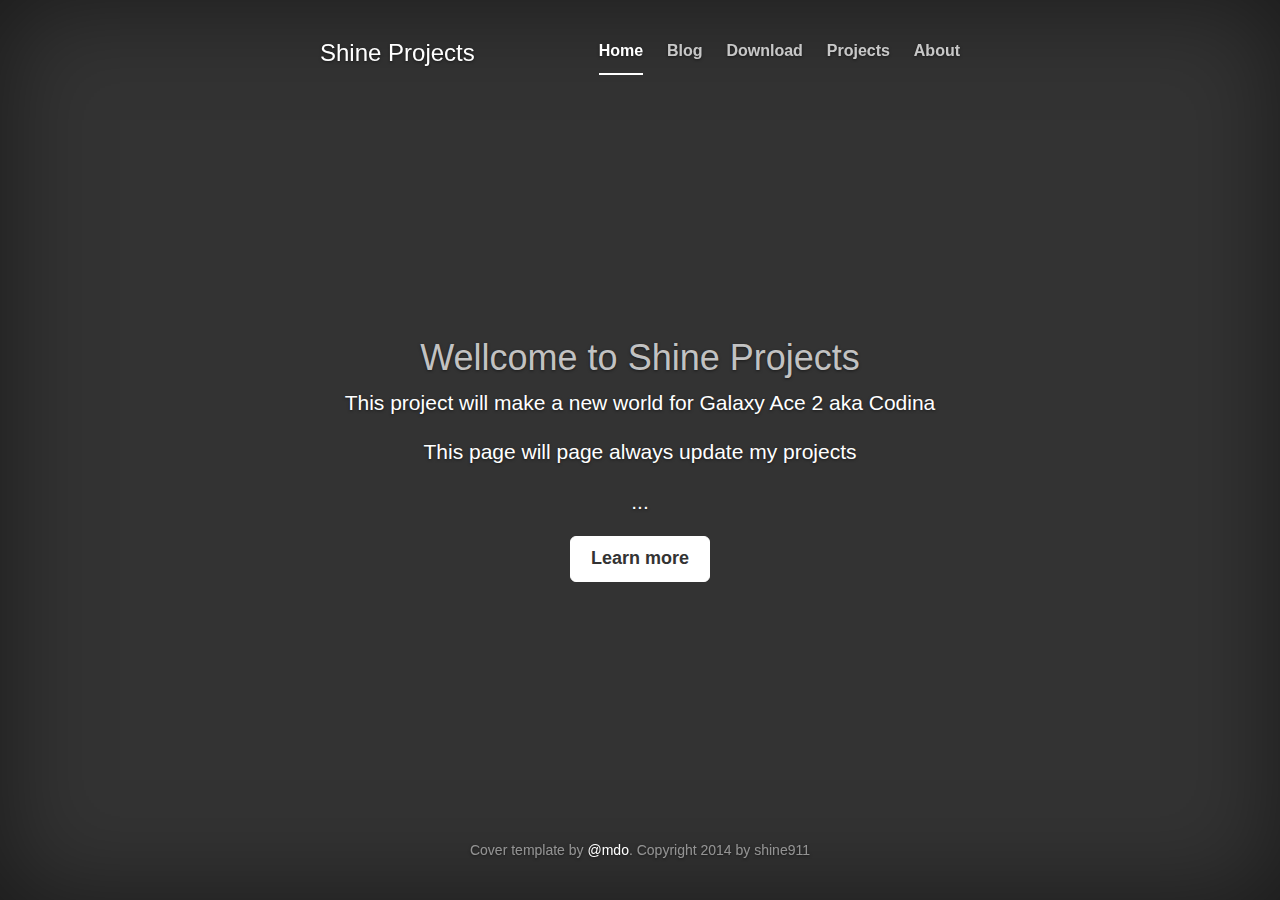
==== index.html @ 6dbecd62 "Public website page" ====
<!DOCTYPE html>
<html lang="en">
  <head>
    <meta charset="utf-8">
    <meta http-equiv="X-UA-Compatible" content="IE=edge">
    <meta name="viewport" content="width=device-width, initial-scale=1">
    <meta name="description" content="shine projects">
    <meta name="author" content="shine911">
    <link rel="shortcut icon" href="favicon.ico">

    <title>Shine Projects</title>

    <!-- Bootstrap core CSS -->
    <link href="css/bootstrap.min.css" rel="stylesheet">

    <!-- Custom styles for this template -->
    <link href="css/cover.css" rel="stylesheet">

    <!-- Just for debugging purposes. Don't actually copy this line! -->
    <!--[if lt IE 9]><script src="../../assets/js/ie8-responsive-file-warning.js"></script><![endif]-->

    <!-- HTML5 shim and Respond.js IE8 support of HTML5 elements and media queries -->
    <!--[if lt IE 9]>
      <script src="https://oss.maxcdn.com/libs/html5shiv/3.7.0/html5shiv.js"></script>
      <script src="https://oss.maxcdn.com/libs/respond.js/1.4.2/respond.min.js"></script>
    <![endif]-->
  </head>

  <body>

    <div class="site-wrapper">

      <div class="site-wrapper-inner">

        <div class="cover-container">

          <div class="masthead clearfix">
            <div class="inner">
              <h3 class="masthead-brand">Shine Projects</h3>
              <ul class="nav masthead-nav">
                <li class="active"><a href="#">Home</a></li>
                <li><a href="blog.html">Blog</a></li>
                <li><a href="download.html">Download</a></li>
                <li><a href="projects.html">Projects</a></li>
                <li><a href="about.html">About</a></li>
              </ul>
            </div>
          </div>

          <div class="inner cover">
            <h1 class="cover-heading"><font color="C2C2C2">Wellcome to Shine Projects</font></h1>
            <p class="lead">This project will make a new world for Galaxy Ace 2 aka Codina</p>
            <p class="lead">This page will page always update my projects</p>
            <p class="lead">...</p>
              <a href="projects.html" class="btn btn-lg btn-default">Learn more</a>
          </div>

          <div class="mastfoot">
            <div class="inner">
              <p>Cover template by <a href="https://twitter.com/mdo">@mdo</a>. Copyright 2014 by shine911</p>
            </div>
          </div>

        </div>

      </div>

    </div>

    <!-- Bootstrap core JavaScript
    ================================================== -->
    <!-- Placed at the end of the document so the pages load faster -->
    <script src="https://ajax.googleapis.com/ajax/libs/jquery/1.11.0/jquery.min.js"></script>
    <script src="../../dist/js/bootstrap.min.js"></script>
    <script src="../../assets/js/docs.min.js"></script>
  </body>
</html>
---- css/cover.css ----
/*
 * Globals
 */

/* Links */
a,
a:focus,
a:hover {
  color: #fff;
}

/* Custom default button */
.btn-default,
.btn-default:hover,
.btn-default:focus {
  color: #333;
  text-shadow: none; /* Prevent inheritence from `body` */
  background-color: #fff;
  border: 1px solid #fff;
}


/*
 * Base structure
 */

html,
body {
  height: 100%;
  background-color: #333;
}
body {
  color: #fff;
  text-align: center;
  text-shadow: 0 1px 3px rgba(0,0,0,.5);
  box-shadow: inset 0 0 100px rgba(0,0,0,.5);
}

/* Extra markup and styles for table-esque vertical and horizontal centering */
.site-wrapper {
  display: table;
  width: 100%;
  height: 100%; /* For at least Firefox */
  min-height: 100%;
}
.site-wrapper-inner {
  display: table-cell;
  vertical-align: top;
}
.cover-container {
  margin-right: auto;
  margin-left: auto;
}

/* Padding for spacing */
.inner {
  padding: 30px;
}


/*
 * Header
 */
.masthead-brand {
  margin-top: 10px;
  margin-bottom: 10px;
}

.masthead-nav > li {
  display: inline-block;
}
.masthead-nav > li + li {
  margin-left: 20px;
}
.masthead-nav > li > a {
  padding-right: 0;
  padding-left: 0;
  font-size: 16px;
  font-weight: bold;
  color: #fff; /* IE8 proofing */
  color: rgba(255,255,255,.75);
  border-bottom: 2px solid transparent;
}
.masthead-nav > li > a:hover,
.masthead-nav > li > a:focus {
  background-color: transparent;
  border-bottom-color: rgba(255,255,255,.25);
}
.masthead-nav > .active > a,
.masthead-nav > .active > a:hover,
.masthead-nav > .active > a:focus {
  color: #fff;
  border-bottom-color: #fff;
}

@media (min-width: 768px) {
  .masthead-brand {
    float: left;
  }
  .masthead-nav {
    float: right;
  }
}


/*
 * Cover
 */

.cover {
  padding: 0 20px;
}
.cover .btn-lg {
  padding: 10px 20px;
  font-weight: bold;
}


/*
 * Footer
 */

.mastfoot {
  color: #999; /* IE8 proofing */
  color: rgba(255,255,255,.5);
}


/*
 * Affix and center
 */

@media (min-width: 768px) {
  /* Pull out the header and footer */
  .masthead {
    position: fixed;
    top: 0;
  }
  .mastfoot {
    position: fixed;
    bottom: 0;
  }
  /* Start the vertical centering */
  .site-wrapper-inner {
    vertical-align: middle;
  }
  /* Handle the widths */
  .masthead,
  .mastfoot,
  .cover-container {
    width: 100%; /* Must be percentage or pixels for horizontal alignment */
  }
}

@media (min-width: 992px) {
  .masthead,
  .mastfoot,
  .cover-container {
    width: 700px;
  }
}
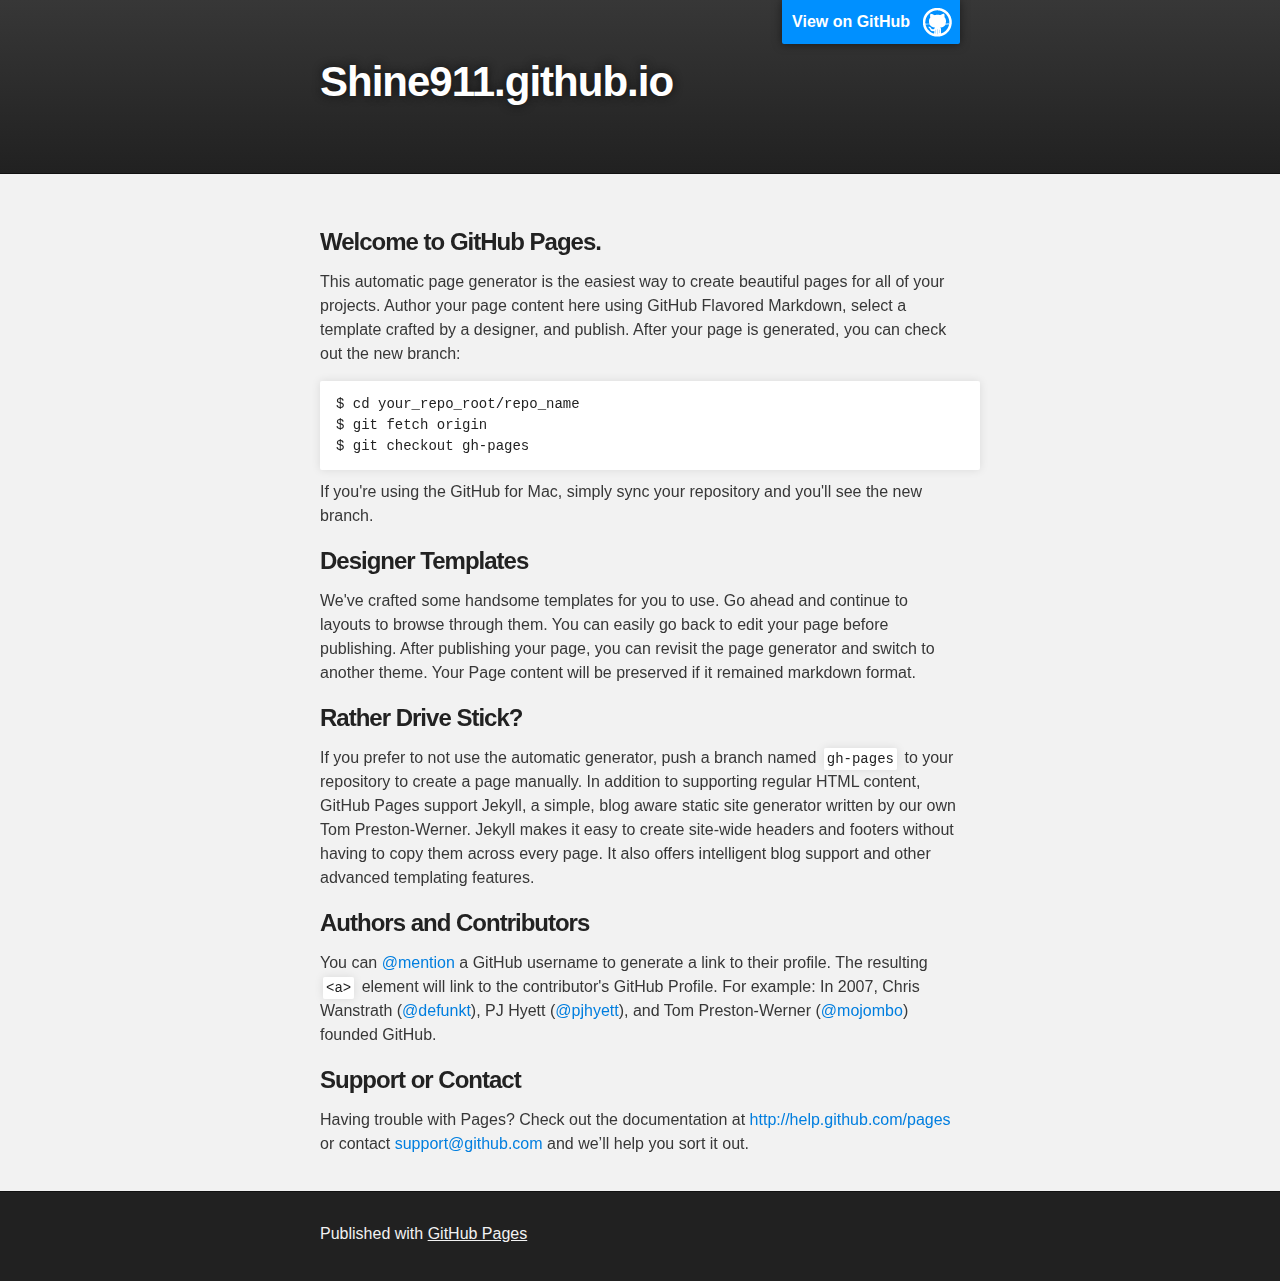
==== commit 855d3647: "Replace master branch with page content via GitHub" ====
--- a/index.html
+++ b/index.html
@@ -1,77 +1,74 @@
 <!DOCTYPE html>
-<html lang="en">
+<html>
+
   <head>
-    <meta charset="utf-8">
-    <meta http-equiv="X-UA-Compatible" content="IE=edge">
-    <meta name="viewport" content="width=device-width, initial-scale=1">
-    <meta name="description" content="shine projects">
-    <meta name="author" content="shine911">
-    <link rel="shortcut icon" href="favicon.ico">
+    <meta charset='utf-8' />
+    <meta http-equiv="X-UA-Compatible" content="chrome=1" />
+    <meta name="description" content="Shine911.github.io : " />
 
-    <title>Shine Projects</title>
+    <link rel="stylesheet" type="text/css" media="screen" href="stylesheets/stylesheet.css">
 
-    <!-- Bootstrap core CSS -->
-    <link href="css/bootstrap.min.css" rel="stylesheet">
-
-    <!-- Custom styles for this template -->
-    <link href="css/cover.css" rel="stylesheet">
-
-    <!-- Just for debugging purposes. Don't actually copy this line! -->
-    <!--[if lt IE 9]><script src="../../assets/js/ie8-responsive-file-warning.js"></script><![endif]-->
-
-    <!-- HTML5 shim and Respond.js IE8 support of HTML5 elements and media queries -->
-    <!--[if lt IE 9]>
-      <script src="https://oss.maxcdn.com/libs/html5shiv/3.7.0/html5shiv.js"></script>
-      <script src="https://oss.maxcdn.com/libs/respond.js/1.4.2/respond.min.js"></script>
-    <![endif]-->
+    <title>Shine911.github.io</title>
   </head>
 
   <body>
 
-    <div class="site-wrapper">
+    <!-- HEADER -->
+    <div id="header_wrap" class="outer">
+        <header class="inner">
+          <a id="forkme_banner" href="https://github.com/shine911">View on GitHub</a>
 
-      <div class="site-wrapper-inner">
+          <h1 id="project_title">Shine911.github.io</h1>
+          <h2 id="project_tagline"></h2>
 
-        <div class="cover-container">
-
-          <div class="masthead clearfix">
-            <div class="inner">
-              <h3 class="masthead-brand">Shine Projects</h3>
-              <ul class="nav masthead-nav">
-                <li class="active"><a href="#">Home</a></li>
-                <li><a href="blog.html">Blog</a></li>
-                <li><a href="download.html">Download</a></li>
-                <li><a href="projects.html">Projects</a></li>
-                <li><a href="about.html">About</a></li>
-              </ul>
-            </div>
-          </div>
-
-          <div class="inner cover">
-            <h1 class="cover-heading"><font color="C2C2C2">Wellcome to Shine Projects</font></h1>
-            <p class="lead">This project will make a new world for Galaxy Ace 2 aka Codina</p>
-            <p class="lead">This page will page always update my projects</p>
-            <p class="lead">...</p>
-              <a href="projects.html" class="btn btn-lg btn-default">Learn more</a>
-          </div>
-
-          <div class="mastfoot">
-            <div class="inner">
-              <p>Cover template by <a href="https://twitter.com/mdo">@mdo</a>. Copyright 2014 by shine911</p>
-            </div>
-          </div>
-
-        </div>
-
-      </div>
-
+        </header>
     </div>
 
-    <!-- Bootstrap core JavaScript
-    ================================================== -->
-    <!-- Placed at the end of the document so the pages load faster -->
-    <script src="https://ajax.googleapis.com/ajax/libs/jquery/1.11.0/jquery.min.js"></script>
-    <script src="../../dist/js/bootstrap.min.js"></script>
-    <script src="../../assets/js/docs.min.js"></script>
+    <!-- MAIN CONTENT -->
+    <div id="main_content_wrap" class="outer">
+      <section id="main_content" class="inner">
+        <h3>
+<a name="welcome-to-github-pages" class="anchor" href="#welcome-to-github-pages"><span class="octicon octicon-link"></span></a>Welcome to GitHub Pages.</h3>
+
+<p>This automatic page generator is the easiest way to create beautiful pages for all of your projects. Author your page content here using GitHub Flavored Markdown, select a template crafted by a designer, and publish. After your page is generated, you can check out the new branch:</p>
+
+<pre><code>$ cd your_repo_root/repo_name
+$ git fetch origin
+$ git checkout gh-pages
+</code></pre>
+
+<p>If you're using the GitHub for Mac, simply sync your repository and you'll see the new branch.</p>
+
+<h3>
+<a name="designer-templates" class="anchor" href="#designer-templates"><span class="octicon octicon-link"></span></a>Designer Templates</h3>
+
+<p>We've crafted some handsome templates for you to use. Go ahead and continue to layouts to browse through them. You can easily go back to edit your page before publishing. After publishing your page, you can revisit the page generator and switch to another theme. Your Page content will be preserved if it remained markdown format.</p>
+
+<h3>
+<a name="rather-drive-stick" class="anchor" href="#rather-drive-stick"><span class="octicon octicon-link"></span></a>Rather Drive Stick?</h3>
+
+<p>If you prefer to not use the automatic generator, push a branch named <code>gh-pages</code> to your repository to create a page manually. In addition to supporting regular HTML content, GitHub Pages support Jekyll, a simple, blog aware static site generator written by our own Tom Preston-Werner. Jekyll makes it easy to create site-wide headers and footers without having to copy them across every page. It also offers intelligent blog support and other advanced templating features.</p>
+
+<h3>
+<a name="authors-and-contributors" class="anchor" href="#authors-and-contributors"><span class="octicon octicon-link"></span></a>Authors and Contributors</h3>
+
+<p>You can <a href="https://github.com/blog/821" class="user-mention">@mention</a> a GitHub username to generate a link to their profile. The resulting <code>&lt;a&gt;</code> element will link to the contributor's GitHub Profile. For example: In 2007, Chris Wanstrath (<a href="https://github.com/defunkt" class="user-mention">@defunkt</a>), PJ Hyett (<a href="https://github.com/pjhyett" class="user-mention">@pjhyett</a>), and Tom Preston-Werner (<a href="https://github.com/mojombo" class="user-mention">@mojombo</a>) founded GitHub.</p>
+
+<h3>
+<a name="support-or-contact" class="anchor" href="#support-or-contact"><span class="octicon octicon-link"></span></a>Support or Contact</h3>
+
+<p>Having trouble with Pages? Check out the documentation at <a href="http://help.github.com/pages">http://help.github.com/pages</a> or contact <a href="mailto:support@github.com">support@github.com</a> and we’ll help you sort it out.</p>
+      </section>
+    </div>
+
+    <!-- FOOTER  -->
+    <div id="footer_wrap" class="outer">
+      <footer class="inner">
+        <p>Published with <a href="http://pages.github.com">GitHub Pages</a></p>
+      </footer>
+    </div>
+
+    
+
   </body>
-</html>+</html>
--- a/stylesheets/stylesheet.css
+++ b/stylesheets/stylesheet.css
@@ -0,0 +1,423 @@
+/*******************************************************************************
+Slate Theme for GitHub Pages
+by Jason Costello, @jsncostello
+*******************************************************************************/
+
+@import url(pygment_trac.css);
+
+/*******************************************************************************
+MeyerWeb Reset
+*******************************************************************************/
+
+html, body, div, span, applet, object, iframe,
+h1, h2, h3, h4, h5, h6, p, blockquote, pre,
+a, abbr, acronym, address, big, cite, code,
+del, dfn, em, img, ins, kbd, q, s, samp,
+small, strike, strong, sub, sup, tt, var,
+b, u, i, center,
+dl, dt, dd, ol, ul, li,
+fieldset, form, label, legend,
+table, caption, tbody, tfoot, thead, tr, th, td,
+article, aside, canvas, details, embed,
+figure, figcaption, footer, header, hgroup,
+menu, nav, output, ruby, section, summary,
+time, mark, audio, video {
+  margin: 0;
+  padding: 0;
+  border: 0;
+  font: inherit;
+  vertical-align: baseline;
+}
+
+/* HTML5 display-role reset for older browsers */
+article, aside, details, figcaption, figure,
+footer, header, hgroup, menu, nav, section {
+  display: block;
+}
+
+ol, ul {
+  list-style: none;
+}
+
+table {
+  border-collapse: collapse;
+  border-spacing: 0;
+}
+
+/*******************************************************************************
+Theme Styles
+*******************************************************************************/
+
+body {
+  box-sizing: border-box;
+  color:#373737;
+  background: #212121;
+  font-size: 16px;
+  font-family: 'Myriad Pro', Calibri, Helvetica, Arial, sans-serif;
+  line-height: 1.5;
+  -webkit-font-smoothing: antialiased;
+}
+
+h1, h2, h3, h4, h5, h6 {
+  margin: 10px 0;
+  font-weight: 700;
+  color:#222222;
+  font-family: 'Lucida Grande', 'Calibri', Helvetica, Arial, sans-serif;
+  letter-spacing: -1px;
+}
+
+h1 {
+  font-size: 36px;
+  font-weight: 700;
+}
+
+h2 {
+  padding-bottom: 10px;
+  font-size: 32px;
+  background: url('../images/bg_hr.png') repeat-x bottom;
+}
+
+h3 {
+  font-size: 24px;
+}
+
+h4 {
+  font-size: 21px;
+}
+
+h5 {
+  font-size: 18px;
+}
+
+h6 {
+  font-size: 16px;
+}
+
+p {
+  margin: 10px 0 15px 0;
+}
+
+footer p {
+  color: #f2f2f2;
+}
+
+a {
+  text-decoration: none;
+  color: #007edf;
+  text-shadow: none;
+
+  transition: color 0.5s ease;
+  transition: text-shadow 0.5s ease;
+  -webkit-transition: color 0.5s ease;
+  -webkit-transition: text-shadow 0.5s ease;
+  -moz-transition: color 0.5s ease;
+  -moz-transition: text-shadow 0.5s ease;
+  -o-transition: color 0.5s ease;
+  -o-transition: text-shadow 0.5s ease;
+  -ms-transition: color 0.5s ease;
+  -ms-transition: text-shadow 0.5s ease;
+}
+
+a:hover, a:focus {text-decoration: underline;}
+
+footer a {
+  color: #F2F2F2;
+  text-decoration: underline;
+}
+
+em {
+  font-style: italic;
+}
+
+strong {
+  font-weight: bold;
+}
+
+img {
+  position: relative;
+  margin: 0 auto;
+  max-width: 739px;
+  padding: 5px;
+  margin: 10px 0 10px 0;
+  border: 1px solid #ebebeb;
+
+  box-shadow: 0 0 5px #ebebeb;
+  -webkit-box-shadow: 0 0 5px #ebebeb;
+  -moz-box-shadow: 0 0 5px #ebebeb;
+  -o-box-shadow: 0 0 5px #ebebeb;
+  -ms-box-shadow: 0 0 5px #ebebeb;
+}
+
+p img {
+  display: inline;
+  margin: 0;
+  padding: 0;
+  vertical-align: middle;
+  text-align: center;
+  border: none;
+}
+
+pre, code {
+  width: 100%;
+  color: #222;
+  background-color: #fff;
+
+  font-family: Monaco, "Bitstream Vera Sans Mono", "Lucida Console", Terminal, monospace;
+  font-size: 14px;
+
+  border-radius: 2px;
+  -moz-border-radius: 2px;
+  -webkit-border-radius: 2px;
+}
+
+pre {
+  width: 100%;
+  padding: 10px;
+  box-shadow: 0 0 10px rgba(0,0,0,.1);
+  overflow: auto;
+}
+
+code {
+  padding: 3px;
+  margin: 0 3px;
+  box-shadow: 0 0 10px rgba(0,0,0,.1);
+}
+
+pre code {
+  display: block;
+  box-shadow: none;
+}
+
+blockquote {
+  color: #666;
+  margin-bottom: 20px;
+  padding: 0 0 0 20px;
+  border-left: 3px solid #bbb;
+}
+
+
+ul, ol, dl {
+  margin-bottom: 15px
+}
+
+ul {
+  list-style: inside;
+  padding-left: 20px;
+}
+
+ol {
+  list-style: decimal inside;
+  padding-left: 20px;
+}
+
+dl dt {
+  font-weight: bold;
+}
+
+dl dd {
+  padding-left: 20px;
+  font-style: italic;
+}
+
+dl p {
+  padding-left: 20px;
+  font-style: italic;
+}
+
+hr {
+  height: 1px;
+  margin-bottom: 5px;
+  border: none;
+  background: url('../images/bg_hr.png') repeat-x center;
+}
+
+table {
+  border: 1px solid #373737;
+  margin-bottom: 20px;
+  text-align: left;
+ }
+
+th {
+  font-family: 'Lucida Grande', 'Helvetica Neue', Helvetica, Arial, sans-serif;
+  padding: 10px;
+  background: #373737;
+  color: #fff;
+ }
+
+td {
+  padding: 10px;
+  border: 1px solid #373737;
+ }
+
+form {
+  background: #f2f2f2;
+  padding: 20px;
+}
+
+/*******************************************************************************
+Full-Width Styles
+*******************************************************************************/
+
+.outer {
+  width: 100%;
+}
+
+.inner {
+  position: relative;
+  max-width: 640px;
+  padding: 20px 10px;
+  margin: 0 auto;
+}
+
+#forkme_banner {
+  display: block;
+  position: absolute;
+  top:0;
+  right: 10px;
+  z-index: 10;
+  padding: 10px 50px 10px 10px;
+  color: #fff;
+  background: url('../images/blacktocat.png') #0090ff no-repeat 95% 50%;
+  font-weight: 700;
+  box-shadow: 0 0 10px rgba(0,0,0,.5);
+  border-bottom-left-radius: 2px;
+  border-bottom-right-radius: 2px;
+}
+
+#header_wrap {
+  background: #212121;
+  background: -moz-linear-gradient(top, #373737, #212121);
+  background: -webkit-linear-gradient(top, #373737, #212121);
+  background: -ms-linear-gradient(top, #373737, #212121);
+  background: -o-linear-gradient(top, #373737, #212121);
+  background: linear-gradient(top, #373737, #212121);
+}
+
+#header_wrap .inner {
+  padding: 50px 10px 30px 10px;
+}
+
+#project_title {
+  margin: 0;
+  color: #fff;
+  font-size: 42px;
+  font-weight: 700;
+  text-shadow: #111 0px 0px 10px;
+}
+
+#project_tagline {
+  color: #fff;
+  font-size: 24px;
+  font-weight: 300;
+  background: none;
+  text-shadow: #111 0px 0px 10px;
+}
+
+#downloads {
+  position: absolute;
+  width: 210px;
+  z-index: 10;
+  bottom: -40px;
+  right: 0;
+  height: 70px;
+  background: url('../images/icon_download.png') no-repeat 0% 90%;
+}
+
+.zip_download_link {
+  display: block;
+  float: right;
+  width: 90px;
+  height:70px;
+  text-indent: -5000px;
+  overflow: hidden;
+  background: url(../images/sprite_download.png) no-repeat bottom left;
+}
+
+.tar_download_link {
+  display: block;
+  float: right;
+  width: 90px;
+  height:70px;
+  text-indent: -5000px;
+  overflow: hidden;
+  background: url(../images/sprite_download.png) no-repeat bottom right;
+  margin-left: 10px;
+}
+
+.zip_download_link:hover {
+  background: url(../images/sprite_download.png) no-repeat top left;
+}
+
+.tar_download_link:hover {
+  background: url(../images/sprite_download.png) no-repeat top right;
+}
+
+#main_content_wrap {
+  background: #f2f2f2;
+  border-top: 1px solid #111;
+  border-bottom: 1px solid #111;
+}
+
+#main_content {
+  padding-top: 40px;
+}
+
+#footer_wrap {
+  background: #212121;
+}
+
+
+
+/*******************************************************************************
+Small Device Styles
+*******************************************************************************/
+
+@media screen and (max-width: 480px) {
+  body {
+    font-size:14px;
+  }
+
+  #downloads {
+    display: none;
+  }
+
+  .inner {
+    min-width: 320px;
+    max-width: 480px;
+  }
+
+  #project_title {
+  font-size: 32px;
+  }
+
+  h1 {
+    font-size: 28px;
+  }
+
+  h2 {
+    font-size: 24px;
+  }
+
+  h3 {
+    font-size: 21px;
+  }
+
+  h4 {
+    font-size: 18px;
+  }
+
+  h5 {
+    font-size: 14px;
+  }
+
+  h6 {
+    font-size: 12px;
+  }
+
+  code, pre {
+    min-width: 320px;
+    max-width: 480px;
+    font-size: 11px;
+  }
+
+}
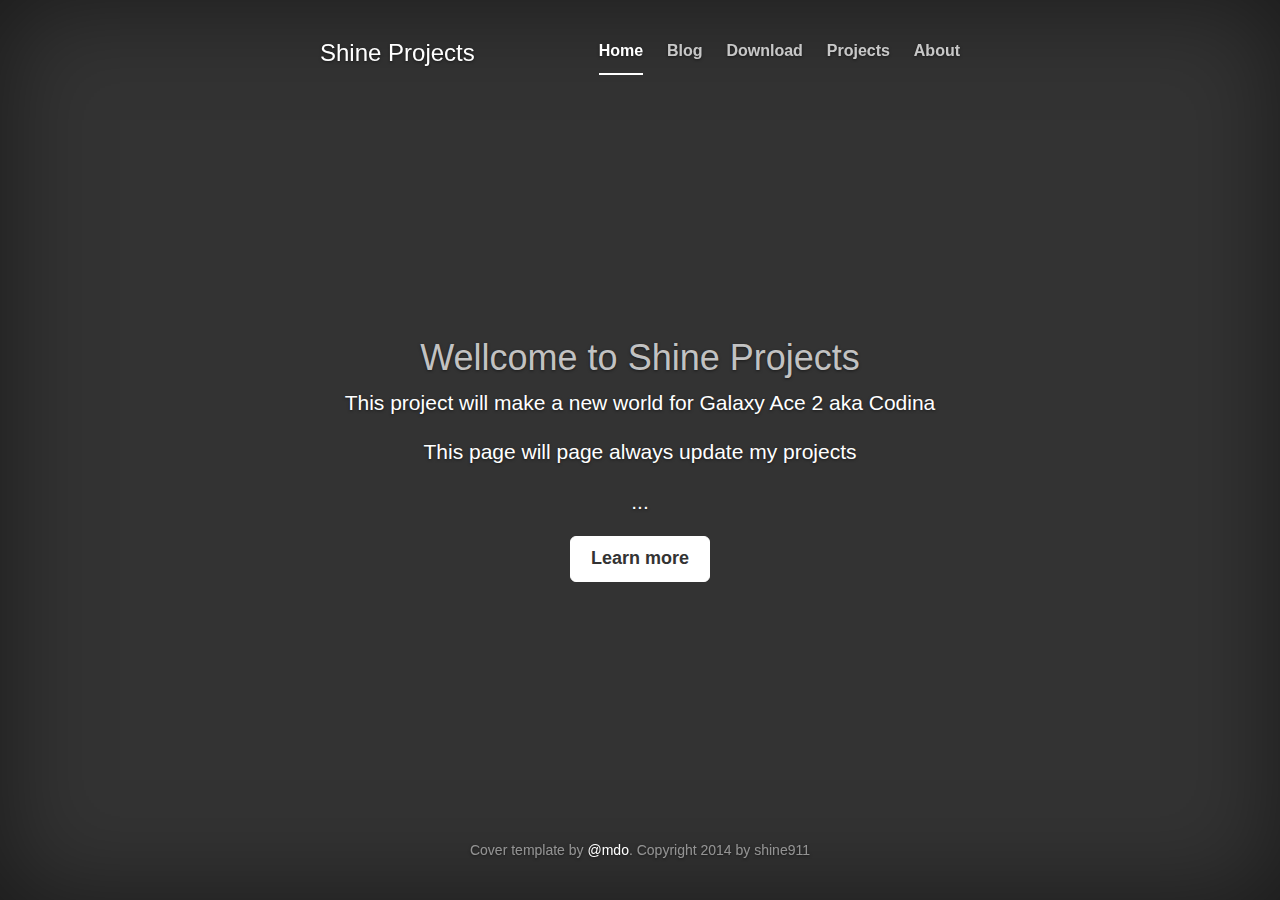
==== commit 7d4f1da8: "Fixed" ====
--- a/index.html
+++ b/index.html
@@ -1,74 +1,77 @@
 <!DOCTYPE html>
-<html>
+<html lang="en">
+  <head>
+    <meta charset="utf-8">
+    <meta http-equiv="X-UA-Compatible" content="IE=edge">
+    <meta name="viewport" content="width=device-width, initial-scale=1">
+    <meta name="description" content="shine projects">
+    <meta name="author" content="shine911">
+    <link rel="shortcut icon" href="favicon.ico">
 
-  <head>
-    <meta charset='utf-8' />
-    <meta http-equiv="X-UA-Compatible" content="chrome=1" />
-    <meta name="description" content="Shine911.github.io : " />
+    <title>Shine Projects</title>
 
-    <link rel="stylesheet" type="text/css" media="screen" href="stylesheets/stylesheet.css">
+    <!-- Bootstrap core CSS -->
+    <link href="css/bootstrap.min.css" rel="stylesheet">
 
-    <title>Shine911.github.io</title>
+    <!-- Custom styles for this template -->
+    <link href="css/cover.css" rel="stylesheet">
+
+    <!-- Just for debugging purposes. Don't actually copy this line! -->
+    <!--[if lt IE 9]><script src="../../assets/js/ie8-responsive-file-warning.js"></script><![endif]-->
+
+    <!-- HTML5 shim and Respond.js IE8 support of HTML5 elements and media queries -->
+    <!--[if lt IE 9]>
+      <script src="https://oss.maxcdn.com/libs/html5shiv/3.7.0/html5shiv.js"></script>
+      <script src="https://oss.maxcdn.com/libs/respond.js/1.4.2/respond.min.js"></script>
+    <![endif]-->
   </head>
 
   <body>
 
-    <!-- HEADER -->
-    <div id="header_wrap" class="outer">
-        <header class="inner">
-          <a id="forkme_banner" href="https://github.com/shine911">View on GitHub</a>
+    <div class="site-wrapper">
 
-          <h1 id="project_title">Shine911.github.io</h1>
-          <h2 id="project_tagline"></h2>
+      <div class="site-wrapper-inner">
 
-        </header>
+        <div class="cover-container">
+
+          <div class="masthead clearfix">
+            <div class="inner">
+              <h3 class="masthead-brand">Shine Projects</h3>
+              <ul class="nav masthead-nav">
+                <li class="active"><a href="#">Home</a></li>
+                <li><a href="blog.html">Blog</a></li>
+                <li><a href="download.html">Download</a></li>
+                <li><a href="projects.html">Projects</a></li>
+                <li><a href="about.html">About</a></li>
+              </ul>
+            </div>
+          </div>
+
+          <div class="inner cover">
+            <h1 class="cover-heading"><font color="C2C2C2">Wellcome to Shine Projects</font></h1>
+            <p class="lead">This project will make a new world for Galaxy Ace 2 aka Codina</p>
+            <p class="lead">This page will page always update my projects</p>
+            <p class="lead">...</p>
+              <a href="projects.html" class="btn btn-lg btn-default">Learn more</a>
+          </div>
+
+          <div class="mastfoot">
+            <div class="inner">
+              <p>Cover template by <a href="https://twitter.com/mdo">@mdo</a>. Copyright 2014 by shine911</p>
+            </div>
+          </div>
+
+        </div>
+
+      </div>
+
     </div>
 
-    <!-- MAIN CONTENT -->
-    <div id="main_content_wrap" class="outer">
-      <section id="main_content" class="inner">
-        <h3>
-<a name="welcome-to-github-pages" class="anchor" href="#welcome-to-github-pages"><span class="octicon octicon-link"></span></a>Welcome to GitHub Pages.</h3>
-
-<p>This automatic page generator is the easiest way to create beautiful pages for all of your projects. Author your page content here using GitHub Flavored Markdown, select a template crafted by a designer, and publish. After your page is generated, you can check out the new branch:</p>
-
-<pre><code>$ cd your_repo_root/repo_name
-$ git fetch origin
-$ git checkout gh-pages
-</code></pre>
-
-<p>If you're using the GitHub for Mac, simply sync your repository and you'll see the new branch.</p>
-
-<h3>
-<a name="designer-templates" class="anchor" href="#designer-templates"><span class="octicon octicon-link"></span></a>Designer Templates</h3>
-
-<p>We've crafted some handsome templates for you to use. Go ahead and continue to layouts to browse through them. You can easily go back to edit your page before publishing. After publishing your page, you can revisit the page generator and switch to another theme. Your Page content will be preserved if it remained markdown format.</p>
-
-<h3>
-<a name="rather-drive-stick" class="anchor" href="#rather-drive-stick"><span class="octicon octicon-link"></span></a>Rather Drive Stick?</h3>
-
-<p>If you prefer to not use the automatic generator, push a branch named <code>gh-pages</code> to your repository to create a page manually. In addition to supporting regular HTML content, GitHub Pages support Jekyll, a simple, blog aware static site generator written by our own Tom Preston-Werner. Jekyll makes it easy to create site-wide headers and footers without having to copy them across every page. It also offers intelligent blog support and other advanced templating features.</p>
-
-<h3>
-<a name="authors-and-contributors" class="anchor" href="#authors-and-contributors"><span class="octicon octicon-link"></span></a>Authors and Contributors</h3>
-
-<p>You can <a href="https://github.com/blog/821" class="user-mention">@mention</a> a GitHub username to generate a link to their profile. The resulting <code>&lt;a&gt;</code> element will link to the contributor's GitHub Profile. For example: In 2007, Chris Wanstrath (<a href="https://github.com/defunkt" class="user-mention">@defunkt</a>), PJ Hyett (<a href="https://github.com/pjhyett" class="user-mention">@pjhyett</a>), and Tom Preston-Werner (<a href="https://github.com/mojombo" class="user-mention">@mojombo</a>) founded GitHub.</p>
-
-<h3>
-<a name="support-or-contact" class="anchor" href="#support-or-contact"><span class="octicon octicon-link"></span></a>Support or Contact</h3>
-
-<p>Having trouble with Pages? Check out the documentation at <a href="http://help.github.com/pages">http://help.github.com/pages</a> or contact <a href="mailto:support@github.com">support@github.com</a> and we’ll help you sort it out.</p>
-      </section>
-    </div>
-
-    <!-- FOOTER  -->
-    <div id="footer_wrap" class="outer">
-      <footer class="inner">
-        <p>Published with <a href="http://pages.github.com">GitHub Pages</a></p>
-      </footer>
-    </div>
-
-    
-
+    <!-- Bootstrap core JavaScript
+    ================================================== -->
+    <!-- Placed at the end of the document so the pages load faster -->
+    <script src="https://ajax.googleapis.com/ajax/libs/jquery/1.11.0/jquery.min.js"></script>
+    <script src="../../dist/js/bootstrap.min.js"></script>
+    <script src="../../assets/js/docs.min.js"></script>
   </body>
-</html>
+</html>--- a/css/cover.css
+++ b/css/cover.css
@@ -0,0 +1,161 @@
+/*
+ * Globals
+ */
+
+/* Links */
+a,
+a:focus,
+a:hover {
+  color: #fff;
+}
+
+/* Custom default button */
+.btn-default,
+.btn-default:hover,
+.btn-default:focus {
+  color: #333;
+  text-shadow: none; /* Prevent inheritence from `body` */
+  background-color: #fff;
+  border: 1px solid #fff;
+}
+
+
+/*
+ * Base structure
+ */
+
+html,
+body {
+  height: 100%;
+  background-color: #333;
+}
+body {
+  color: #fff;
+  text-align: center;
+  text-shadow: 0 1px 3px rgba(0,0,0,.5);
+  box-shadow: inset 0 0 100px rgba(0,0,0,.5);
+}
+
+/* Extra markup and styles for table-esque vertical and horizontal centering */
+.site-wrapper {
+  display: table;
+  width: 100%;
+  height: 100%; /* For at least Firefox */
+  min-height: 100%;
+}
+.site-wrapper-inner {
+  display: table-cell;
+  vertical-align: top;
+}
+.cover-container {
+  margin-right: auto;
+  margin-left: auto;
+}
+
+/* Padding for spacing */
+.inner {
+  padding: 30px;
+}
+
+
+/*
+ * Header
+ */
+.masthead-brand {
+  margin-top: 10px;
+  margin-bottom: 10px;
+}
+
+.masthead-nav > li {
+  display: inline-block;
+}
+.masthead-nav > li + li {
+  margin-left: 20px;
+}
+.masthead-nav > li > a {
+  padding-right: 0;
+  padding-left: 0;
+  font-size: 16px;
+  font-weight: bold;
+  color: #fff; /* IE8 proofing */
+  color: rgba(255,255,255,.75);
+  border-bottom: 2px solid transparent;
+}
+.masthead-nav > li > a:hover,
+.masthead-nav > li > a:focus {
+  background-color: transparent;
+  border-bottom-color: rgba(255,255,255,.25);
+}
+.masthead-nav > .active > a,
+.masthead-nav > .active > a:hover,
+.masthead-nav > .active > a:focus {
+  color: #fff;
+  border-bottom-color: #fff;
+}
+
+@media (min-width: 768px) {
+  .masthead-brand {
+    float: left;
+  }
+  .masthead-nav {
+    float: right;
+  }
+}
+
+
+/*
+ * Cover
+ */
+
+.cover {
+  padding: 0 20px;
+}
+.cover .btn-lg {
+  padding: 10px 20px;
+  font-weight: bold;
+}
+
+
+/*
+ * Footer
+ */
+
+.mastfoot {
+  color: #999; /* IE8 proofing */
+  color: rgba(255,255,255,.5);
+}
+
+
+/*
+ * Affix and center
+ */
+
+@media (min-width: 768px) {
+  /* Pull out the header and footer */
+  .masthead {
+    position: fixed;
+    top: 0;
+  }
+  .mastfoot {
+    position: fixed;
+    bottom: 0;
+  }
+  /* Start the vertical centering */
+  .site-wrapper-inner {
+    vertical-align: middle;
+  }
+  /* Handle the widths */
+  .masthead,
+  .mastfoot,
+  .cover-container {
+    width: 100%; /* Must be percentage or pixels for horizontal alignment */
+  }
+}
+
+@media (min-width: 992px) {
+  .masthead,
+  .mastfoot,
+  .cover-container {
+    width: 700px;
+  }
+}
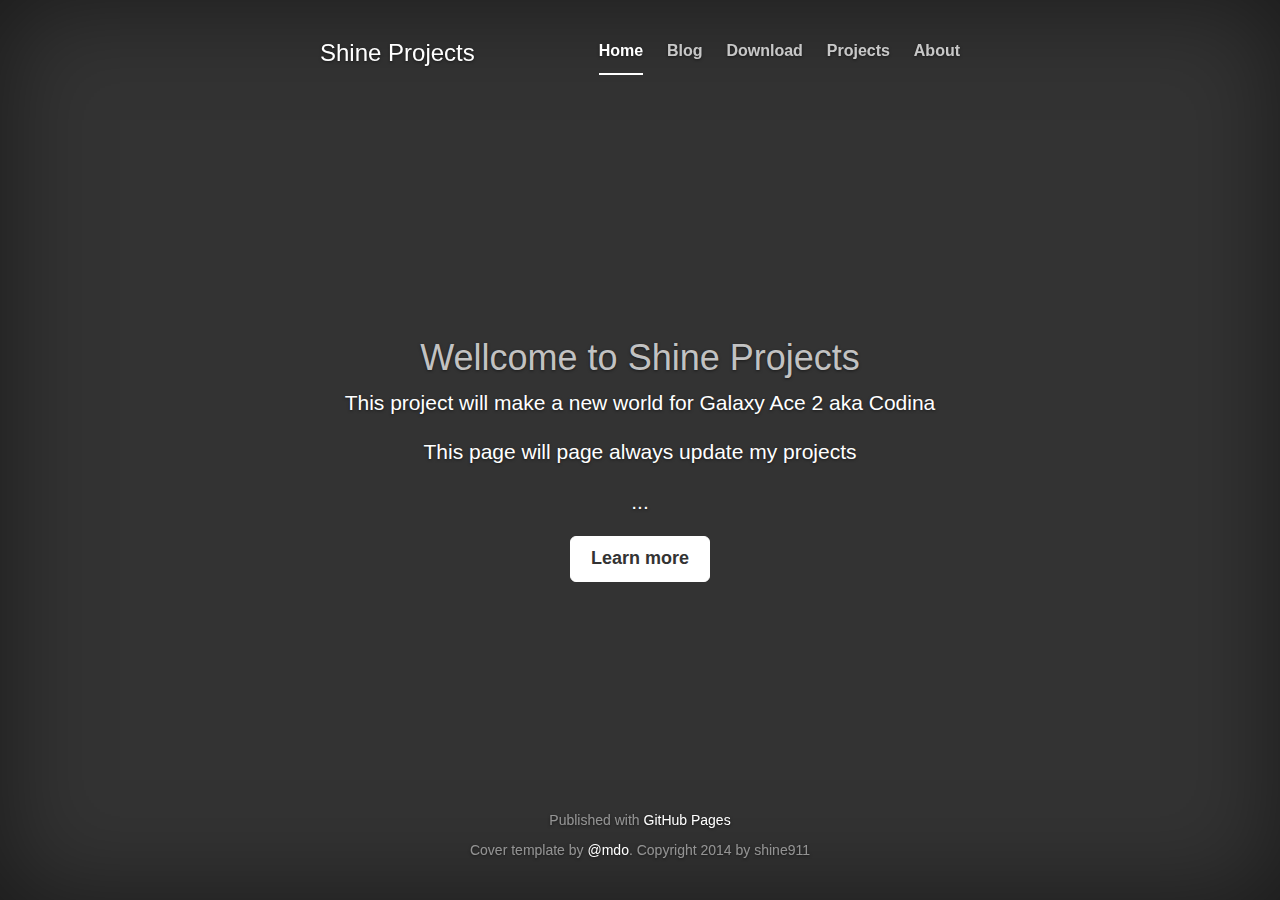
==== commit 70cfd06e: "Fixes" ====
--- a/index.html
+++ b/index.html
@@ -57,6 +57,7 @@
 
           <div class="mastfoot">
             <div class="inner">
+                <p>Published with <a href="http://pages.github.com">GitHub Pages</a></p>
               <p>Cover template by <a href="https://twitter.com/mdo">@mdo</a>. Copyright 2014 by shine911</p>
             </div>
           </div>
